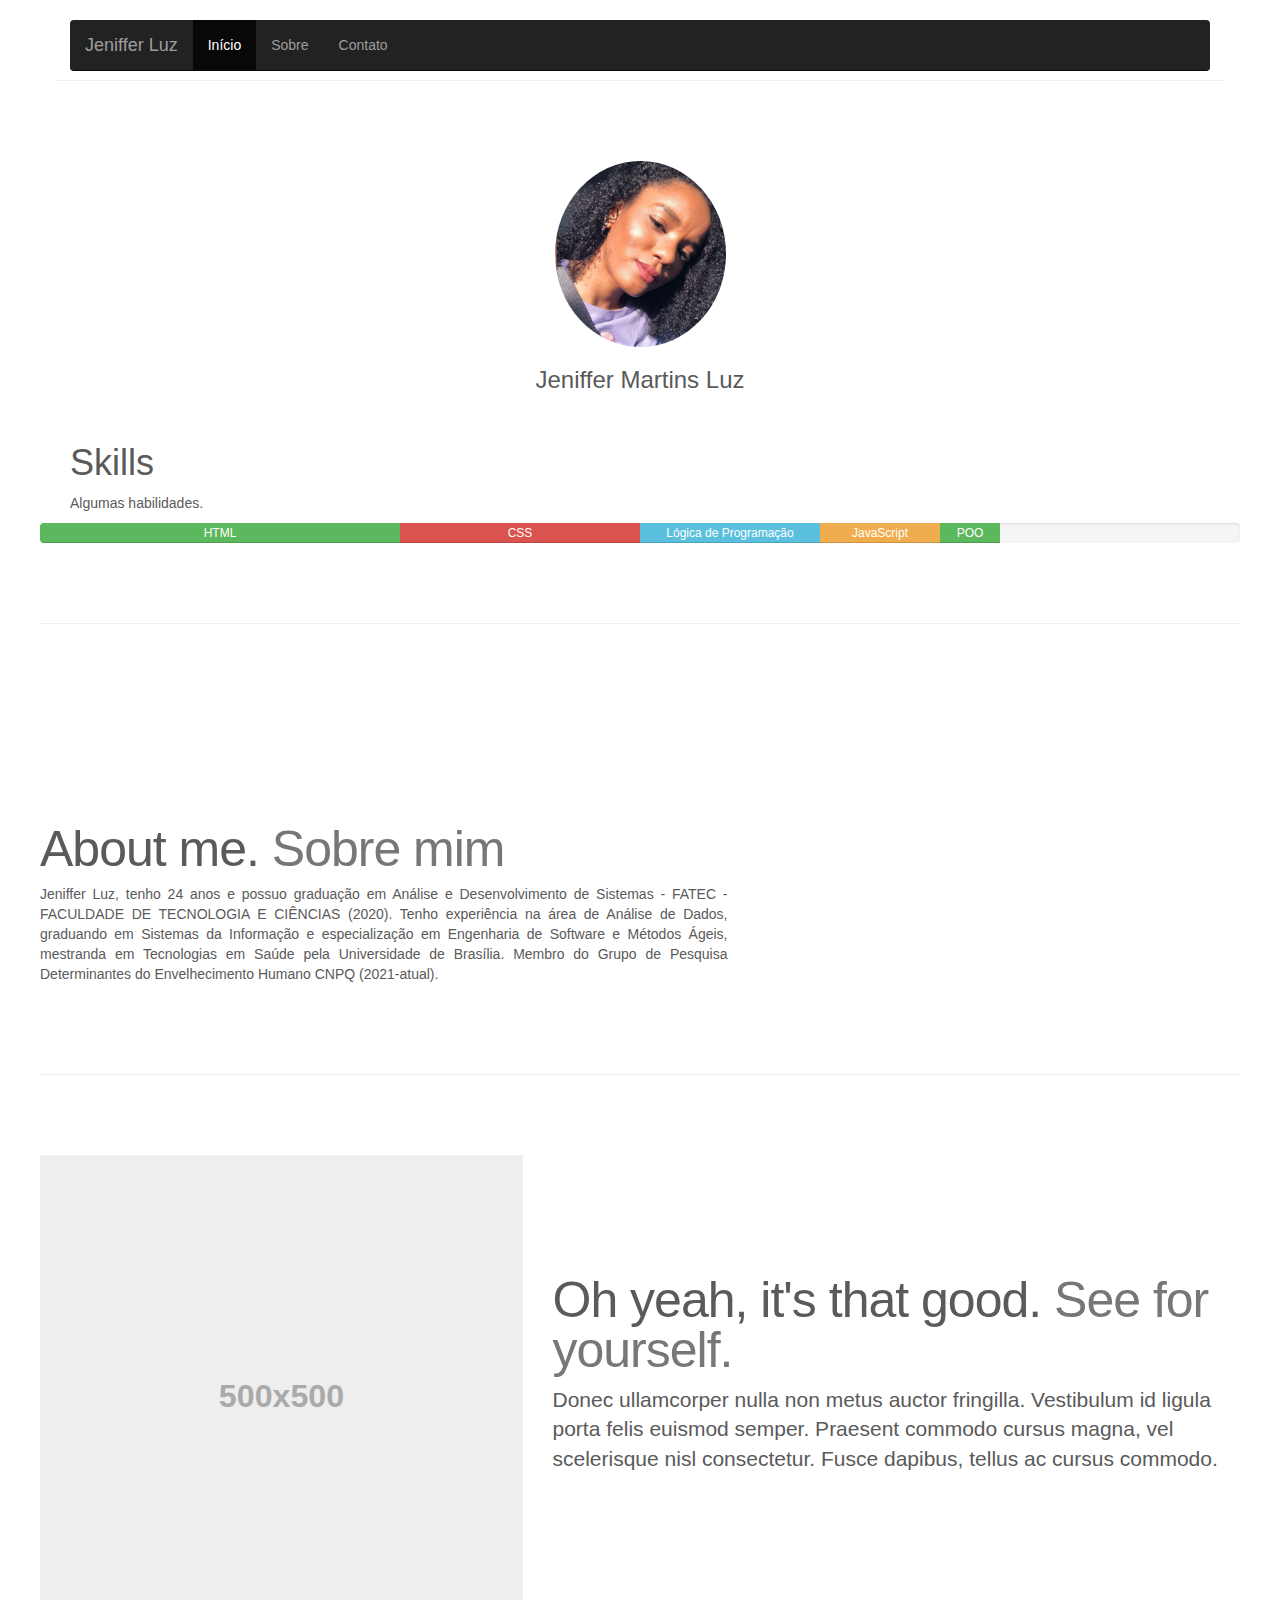
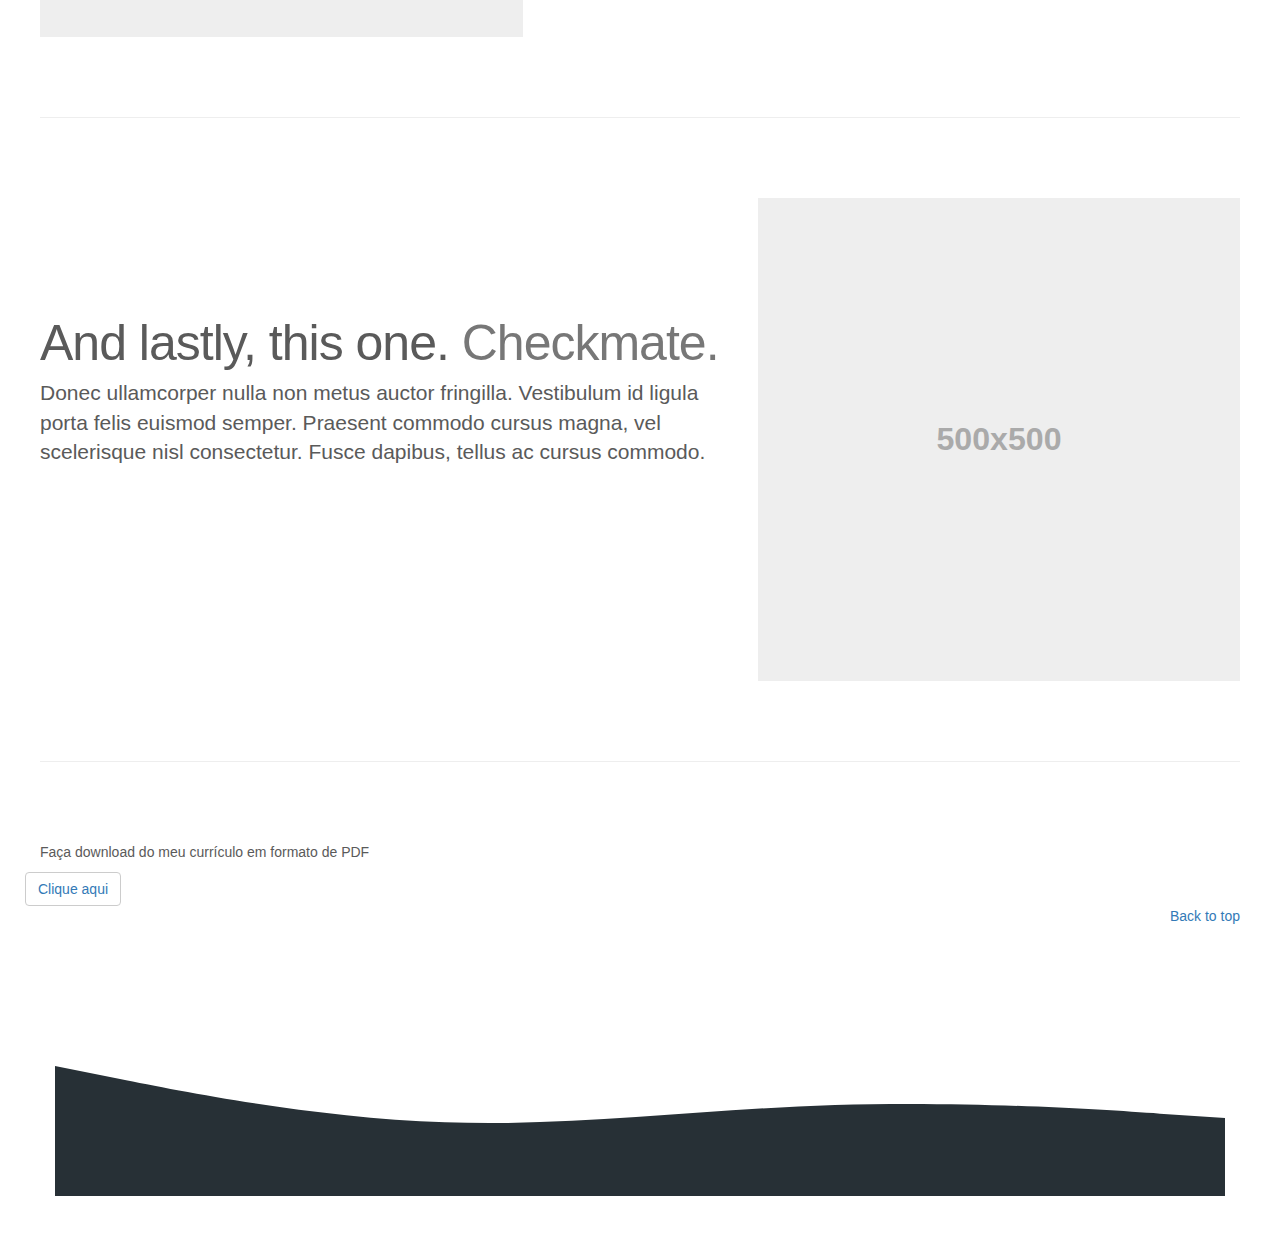
==== index2.html @ 51f7d417 "commit" ====
<!DOCTYPE html>
<html lang="en">

<head>
    <meta charset="utf-8">
    <meta http-equiv="X-UA-Compatible" content="IE=edge">
    <meta name="viewport" content="width=device-width, initial-scale=1">
    <!-- The above 3 meta tags *must* come first in the head; any other head content must come *after* these tags -->
    <meta name="description" content="">
    <meta name="author" content="">
    <link rel="icon" href="../../favicon.ico">

    <title>Jeniffer Luz</title>

    <!-- Bootstrap core CSS -->
    <link href="./assets/css/bootstrap.min.css" rel="stylesheet">

    <!-- IE10 viewport hack for Surface/desktop Windows 8 bug -->
    <link href="./assets/js/ie10-viewport-bug-workaround.js" rel="stylesheet">

    <!-- Just for debugging purposes. Don't actually copy these 2 lines! -->
    <!--[if lt IE 9]><script src="../../assets/js/ie8-responsive-file-warning.js"></script><![endif]-->
    <script src="./assets/js/ie-emulation-modes-warning.js"></script>

    <!-- HTML5 shim and Respond.js for IE8 support of HTML5 elements and media queries -->
    <!--[if lt IE 9]>
      <script src="https://oss.maxcdn.com/html5shiv/3.7.3/html5shiv.min.js"></script>
      <script src="https://oss.maxcdn.com/respond/1.4.2/respond.min.js"></script>
    <![endif]-->

    <!-- Custom styles for this template -->
    <link href="carousel.css" rel="stylesheet">
</head>
<!-- NAVBAR
================================================== -->

<body data-spy="scroll" data-target=".navbar" data-offset="50">

    <div class="navbar-wrapper">
        <div class="container">

            <nav class="navbar navbar-inverse navbar-static-top">
                <div class="container">
                    <div class="navbar-header">
                        <button type="button" class="navbar-toggle collapsed" data-toggle="collapse" data-target="#navbar" aria-expanded="false" aria-controls="navbar">
                <span class="sr-only">Toggle navigation</span>
                <span class="icon-bar"></span>
                <span class="icon-bar"></span>
                <span class="icon-bar"></span>
              </button>
                        <a class="navbar-brand" href="./index.html">Jeniffer Luz</a>
                    </div>
                    <div id="navbar" class="navbar-collapse collapse">
                        <ul class="nav navbar-nav">
                            <li class="active"><a href="#">Início</a></li>
                            <li><a href="#about">Sobre</a></li>
                            <li><a href="#contact">Contato</a></li>

                        </ul>
                    </div>
                </div>
            </nav>

        </div>
    </div>

    <div class="container marketing">



        <div class="row featurette">
            <hr class="featurette-divider">
            <div>
                <div>

                    <div class="container-fluid bg-2 text-center">
                        <img src="./Imagens/eur.PNG" alt="..." class="img-circle" width="15%">
                        <h3 class="margin">Jeniffer Martins Luz</h3>
                        <br>
                    </div>


                    <!-- /.row -->



                    <div class="row featurette">
                        <div class="container">
                            <h1>Skills</h1>
                            <p>Algumas habilidades.</p>
                        </div>
                        <div class="progress">
                            <div class="progress-bar progress-bar-success" role="progressbar" style="width:30%">
                                HTML
                            </div>
                            <div class="progress-bar progress-bar-danger" role="progressbar" style="width:20%">
                                CSS
                            </div>
                            <div class="progress-bar progress-bar-info" role="progressbar" style="width:15%">
                                Lógica de Programação
                            </div>
                            <div class="progress-bar progress-bar-warning" role="progressbar" style="width:10%">
                                JavaScript
                            </div>
                            <div class="progress-bar progress-bar-success" role="progressbar" style="width:5%">
                                POO
                            </div>
                        </div>

                        <hr class="featurette-divider">
                        <div class="row featurette">
                            <div class="col-md-7">
                                <h2 class="featurette-heading">About me. <span class="text-muted">Sobre mim </span></h2>
                                <p class="text-justify">Jeniffer Luz, tenho 24 anos e possuo graduação em Análise e Desenvolvimento de Sistemas - FATEC - FACULDADE DE TECNOLOGIA E CIÊNCIAS (2020). Tenho experiência na área de Análise de Dados, graduando em Sistemas da Informação
                                    e especialização em Engenharia de Software e Métodos Ágeis, mestranda em Tecnologias em Saúde pela Universidade de Brasília. Membro do Grupo de Pesquisa Determinantes do Envelhecimento Humano CNPQ (2021-atual).
                                </p>
                            </div>

                        </div>

                        <hr class="featurette-divider">

                        <div class="row featurette">
                            <div class="col-md-7 col-md-push-5">
                                <h2 class="featurette-heading">Oh yeah, it's that good. <span class="text-muted">See for yourself.</span></h2>
                                <p class="lead">Donec ullamcorper nulla non metus auctor fringilla. Vestibulum id ligula porta felis euismod semper. Praesent commodo cursus magna, vel scelerisque nisl consectetur. Fusce dapibus, tellus ac cursus commodo.</p>
                            </div>
                            <div class="col-md-5 col-md-pull-7">
                                <img class="featurette-image img-responsive center-block" data-src="holder.js/500x500/auto" alt="Generic placeholder image">
                            </div>
                        </div>

                        <hr class="featurette-divider">

                        <div class="row featurette">
                            <div class="col-md-7">
                                <h2 class="featurette-heading">And lastly, this one. <span class="text-muted">Checkmate.</span></h2>
                                <p class="lead">Donec ullamcorper nulla non metus auctor fringilla. Vestibulum id ligula porta felis euismod semper. Praesent commodo cursus magna, vel scelerisque nisl consectetur. Fusce dapibus, tellus ac cursus commodo.</p>
                            </div>
                            <div class="col-md-5">
                                <img class="featurette-image img-responsive center-block" data-src="holder.js/500x500/auto" alt="Generic placeholder image">
                            </div>
                        </div>

                        <hr class="featurette-divider">

                        <!-- /END THE FEATURETTES -->

                        <div class="row">
                            <div class="col-md-12">
                                <p>Faça download do meu currículo em formato de PDF </p>
                            </div>
                            <button type="button" class="btn btn-default">  <a href="./CV JENIFFER LUZ 2022.pdf" download="Currículo"> Clique aqui </a>
                         </button>

                        </div>
                        <!-- FOOTER -->
                        <footer>
                            <p class="pull-right"><a href="#">Back to top</a></p>
                        </footer>
                    </div>
                    <svg xmlns="http://www.w3.org/2000/svg" viewBox="0 0 1440 320"><path fill="#273036" fill-opacity="1" d="M0,160L80,176C160,192,320,224,480,229.3C640,235,800,213,960,208C1120,203,1280,213,1360,218.7L1440,224L1440,320L1360,320C1280,320,1120,320,960,320C800,320,640,320,480,320C320,320,160,320,80,320L0,320Z"></path></svg>
                    <!-- /.container -->
                </div>

                <!-- Bootstrap core JavaScript
    ================================================== -->
                <!-- Placed at the end of the document so the pages load faster -->
                <script src="https://ajax.googleapis.com/ajax/libs/jquery/1.12.4/jquery.min.js"></script>
                <script>
                    window.jQuery || document.write('<script src="../../assets/js/vendor/jquery.min.js"><\/script>')
                </script>
                <script src="./assets/js/bootstrap.min.js"></script>
                <!-- Just to make our placeholder images work. Don't actually copy the next line! -->
                <script src="./assets/js/vendor/holder.min.js"></script>
                <!-- IE10 viewport hack for Surface/desktop Windows 8 bug -->
                <script src="./assets/js/ie10-viewport-bug-workaround.js"></script>
</body>

</html>
---- carousel.css ----
/* GLOBAL STYLES
-------------------------------------------------- */


/* Padding below the footer and lighter body text */

body {
    padding-bottom: 40px;
    color: #5a5a5a;
}


/* CUSTOMIZE THE NAVBAR
-------------------------------------------------- */


/* Special class on .container surrounding .navbar, used for positioning it into place. */

.navbar-wrapper {
    position: absolute;
    top: 0;
    right: 0;
    left: 0;
    z-index: 20;
}


/* Flip around the padding for proper display in narrow viewports */

.navbar-wrapper>.container {
    padding-right: 0;
    padding-left: 0;
}

.navbar-wrapper .navbar {
    padding-right: 15px;
    padding-left: 15px;
}

.navbar-wrapper .navbar .container {
    width: auto;
}


/* CUSTOMIZE THE CAROUSEL
-------------------------------------------------- */


/* Carousel base class */

.carousel {
    height: 500px;
    margin-bottom: 60px;
}


/* Since positioning the image, we need to help out the caption */

.carousel-caption {
    z-index: 10;
}


/* Declare heights because of positioning of img element */

.carousel .item {
    height: 500px;
    background-color: #777;
}

.carousel-inner>.item>img {
    position: absolute;
    top: 0;
    left: 0;
    min-width: 100%;
    height: 500px;
}


/* MARKETING CONTENT
-------------------------------------------------- */


/* Center align the text within the three columns below the carousel */

.marketing .col-lg-4 {
    margin-bottom: 20px;
    text-align: center;
}

.marketing h2 {
    font-weight: normal;
}

.marketing .col-lg-4 p {
    margin-right: 10px;
    margin-left: 10px;
}


/* Featurettes
------------------------- */

.featurette-divider {
    margin: 80px 0;
    /* Space out the Bootstrap <hr> more */
}


/* Thin out the marketing headings */

.featurette-heading {
    font-weight: 300;
    line-height: 1;
    letter-spacing: -1px;
}


/* RESPONSIVE CSS
-------------------------------------------------- */

@media (min-width: 768px) {
    /* Navbar positioning foo */
    .navbar-wrapper {
        margin-top: 20px;
    }
    .navbar-wrapper .container {
        padding-right: 15px;
        padding-left: 15px;
    }
    .navbar-wrapper .navbar {
        padding-right: 0;
        padding-left: 0;
    }
    /* The navbar becomes detached from the top, so we round the corners */
    .navbar-wrapper .navbar {
        border-radius: 4px;
    }
    /* Bump up size of carousel content */
    .carousel-caption p {
        margin-bottom: 20px;
        font-size: 21px;
        line-height: 1.4;
    }
    .featurette-heading {
        font-size: 50px;
    }
}

@media (min-width: 992px) {
    .featurette-heading {
        margin-top: 120px;
    }
}
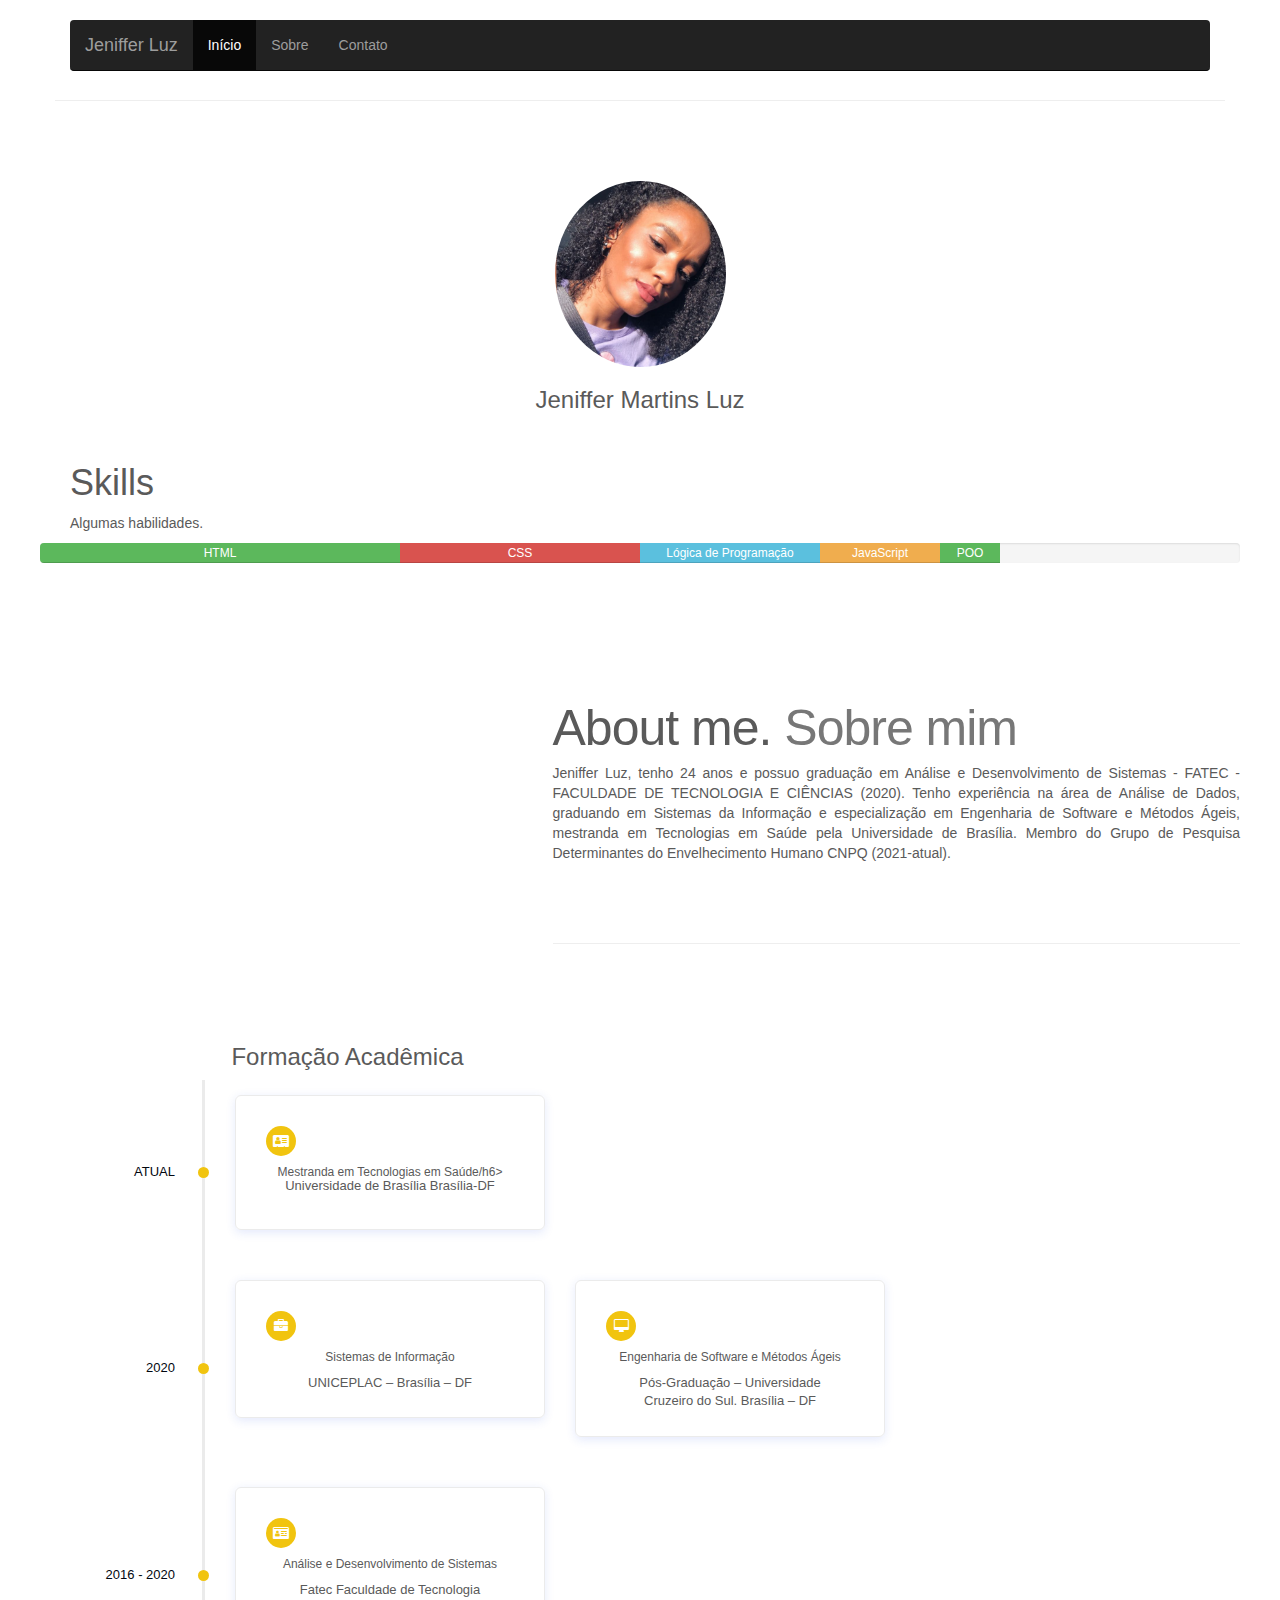
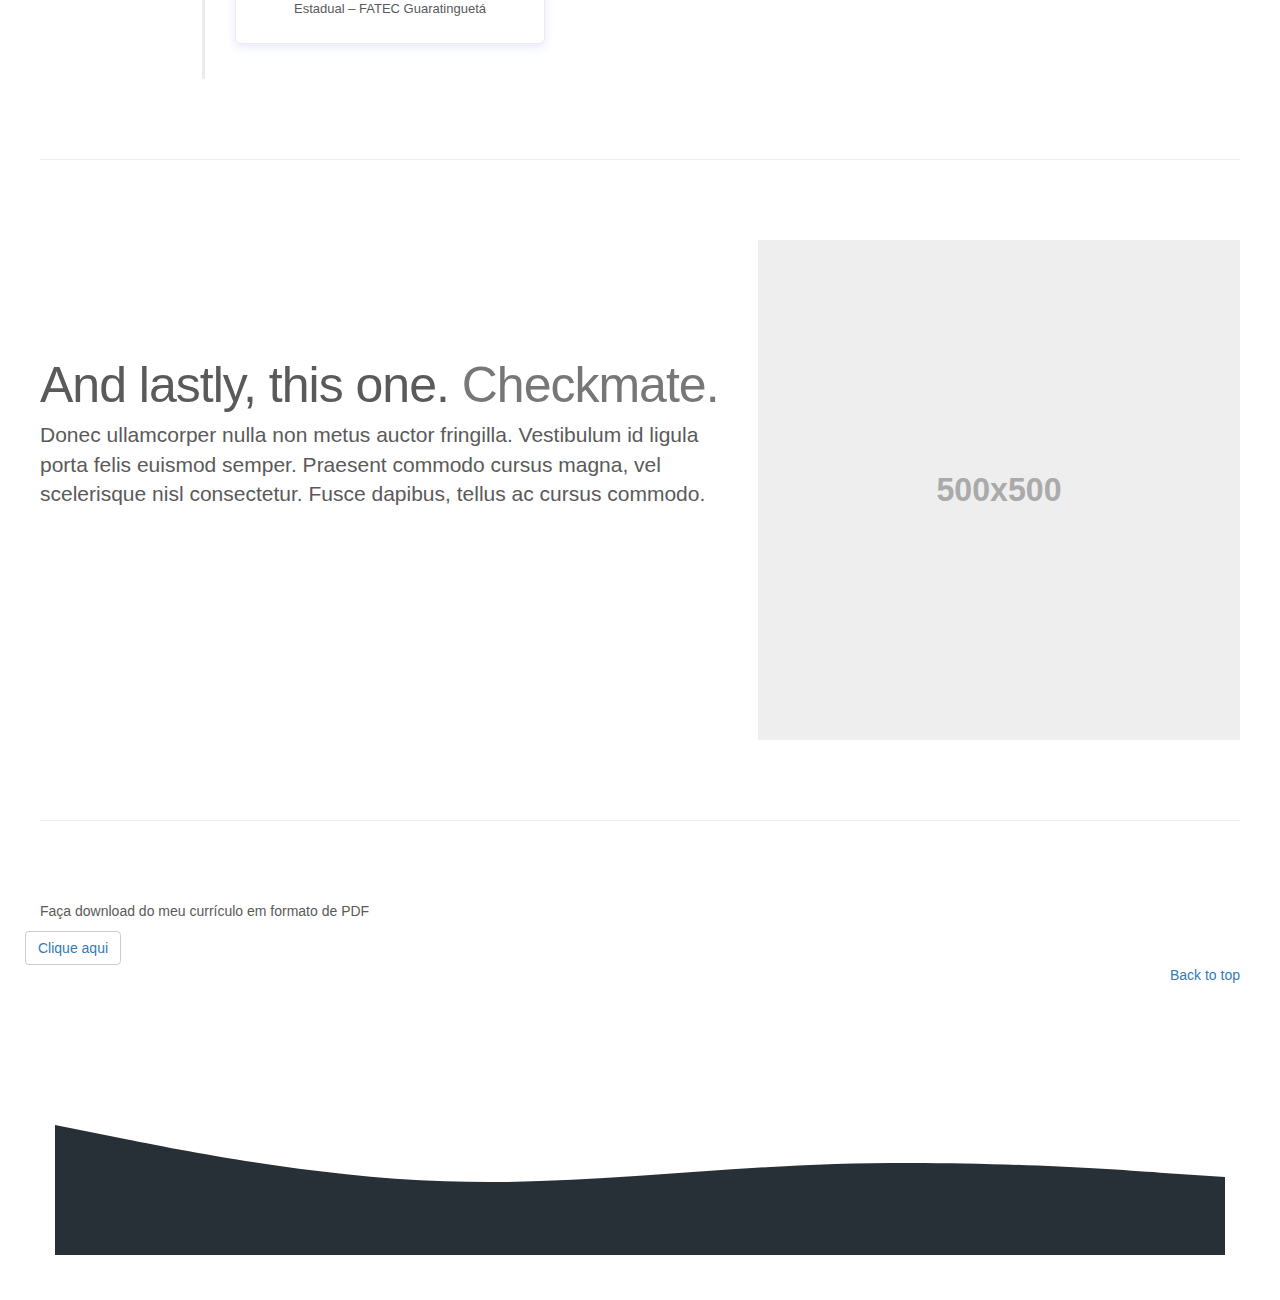
==== commit 9b7e5483: "commit" ====
--- a/index2.html
+++ b/index2.html
@@ -107,74 +107,154 @@
                             </div>
                         </div>
 
-                        <hr class="featurette-divider">
+
                         <div class="row featurette">
-                            <div class="col-md-7">
-                                <h2 class="featurette-heading">About me. <span class="text-muted">Sobre mim </span></h2>
-                                <p class="text-justify">Jeniffer Luz, tenho 24 anos e possuo graduação em Análise e Desenvolvimento de Sistemas - FATEC - FACULDADE DE TECNOLOGIA E CIÊNCIAS (2020). Tenho experiência na área de Análise de Dados, graduando em Sistemas da Informação
+                            <div class="col-md-7 col-md-push-5" ">
+                                <h2 class="featurette-heading ">About me. <span class="text-muted ">Sobre mim </span></h2>
+                                <p class="text-justify ">Jeniffer Luz, tenho 24 anos e possuo graduação em Análise e Desenvolvimento de Sistemas - FATEC - FACULDADE DE TECNOLOGIA E CIÊNCIAS (2020). Tenho experiência na área de Análise de Dados, graduando em Sistemas da Informação
                                     e especialização em Engenharia de Software e Métodos Ágeis, mestranda em Tecnologias em Saúde pela Universidade de Brasília. Membro do Grupo de Pesquisa Determinantes do Envelhecimento Humano CNPQ (2021-atual).
                                 </p>
-                            </div>
-
-                        </div>
-
-                        <hr class="featurette-divider">
-
-                        <div class="row featurette">
-                            <div class="col-md-7 col-md-push-5">
-                                <h2 class="featurette-heading">Oh yeah, it's that good. <span class="text-muted">See for yourself.</span></h2>
-                                <p class="lead">Donec ullamcorper nulla non metus auctor fringilla. Vestibulum id ligula porta felis euismod semper. Praesent commodo cursus magna, vel scelerisque nisl consectetur. Fusce dapibus, tellus ac cursus commodo.</p>
-                            </div>
-                            <div class="col-md-5 col-md-pull-7">
-                                <img class="featurette-image img-responsive center-block" data-src="holder.js/500x500/auto" alt="Generic placeholder image">
-                            </div>
-                        </div>
-
-                        <hr class="featurette-divider">
-
-                        <div class="row featurette">
-                            <div class="col-md-7">
-                                <h2 class="featurette-heading">And lastly, this one. <span class="text-muted">Checkmate.</span></h2>
-                                <p class="lead">Donec ullamcorper nulla non metus auctor fringilla. Vestibulum id ligula porta felis euismod semper. Praesent commodo cursus magna, vel scelerisque nisl consectetur. Fusce dapibus, tellus ac cursus commodo.</p>
-                            </div>
-                            <div class="col-md-5">
-                                <img class="featurette-image img-responsive center-block" data-src="holder.js/500x500/auto" alt="Generic placeholder image">
-                            </div>
-                        </div>
-
-                        <hr class="featurette-divider">
+                           <hr class="featurette-divider ">
+                        </div>
+
+                       
+                        <link href="https://maxcdn.bootstrapcdn.com/font-awesome/4.7.0/css/font-awesome.min.css " rel="stylesheet " />
+
+                        <section class="timeline_area section_padding_130 ">
+                            <div class="container ">
+                                <div class="row justify-content-center ">
+                                    <div class="col-12 col-sm-8 col-lg-6 ">
+                                        <!-- Section Heading-->
+                                        <div class="section_heading text-center ">
+                                          
+                                            <h3>Formação Acadêmica</h3>
+                                            <div class="line "></div>
+                                        </div>
+                                    </div>
+                                </div>
+                                <div class="row ">
+                                    <div class="col-12 ">
+                                        <!-- Timeline Area-->
+                                        <div class="apland-timeline-area ">
+                                            <!-- Single Timeline Content-->
+                                            <div class="single-timeline-area ">
+                                                <div class="timeline-date wow fadeInLeft " data-wow-delay="0.1s " style="visibility: visible; animation-delay: 0.1s; animation-name: fadeInLeft; ">
+                                                    <p>atual</p>
+                                                </div>
+                                                <div class="row ">
+                                                    <div class="col-12 col-md-6 col-lg-4 ">
+                                                        <div class="single-timeline-content d-flex wow fadeInLeft " data-wow-delay="0.3s " style="visibility: visible; animation-delay: 0.3s; animation-name: fadeInLeft; ">
+                                                            <div class="timeline-icon "><i class="fa fa-address-card " aria-hidden="true "></i></div>
+                                                            <div class="timeline-text ">
+                                                                <h6>Mestranda em Tecnologias em Saúde/h6>
+                                                                <p>Universidade de Brasília 
+                                                                    Brasília-DF
+                                                                    </p>
+                                                            </div>
+                                                        </div>
+                                                    </div>
+                                                    
+                                                </div>
+                                            </div>
+                                            <!-- Single Timeline Content-->
+                                            <div class="single-timeline-area ">
+                                                <div class="timeline-date wow fadeInLeft " data-wow-delay="0.1s " style="visibility: visible; animation-delay: 0.1s; animation-name: fadeInLeft; ">
+                                                    <p>2020</p>
+                                                </div>
+                                                <div class="row ">
+                                                    <div class="col-12 col-md-6 col-lg-4 ">
+                                                        <div class="single-timeline-content d-flex wow fadeInLeft " data-wow-delay="0.3s " style="visibility: visible; animation-delay: 0.3s; animation-name: fadeInLeft; ">
+                                                            <div class="timeline-icon "><i class="fa fa-briefcase " aria-hidden="true "></i></div>
+                                                            <div class="timeline-text ">
+                                                                <h6>Sistemas de Informação</h6>
+                                                                <p>UNICEPLAC – Brasília – DF</p>
+                                                            </div>
+                                                        </div>
+                                                    </div>
+                                                    <div class="col-12 col-md-6 col-lg-4 ">
+                                                        <div class="single-timeline-content d-flex wow fadeInLeft " data-wow-delay="0.5s " style="visibility: visible; animation-delay: 0.5s; animation-name: fadeInLeft; ">
+                                                            <div class="timeline-icon "><i class="fa fa-desktop " aria-hidden="true "></i></div>
+                                                            <div class="timeline-text ">
+                                                                <h6>Engenharia de Software e Métodos Ágeis</h6>
+                                                                <p>Pós-Graduação – Universidade Cruzeiro do Sul. 
+                                                                    Brasília – DF</p>
+                                                            </div>
+                                                        </div>
+                                                    </div>
+                                                </div>
+                                            </div>
+                                            <!-- Single Timeline Content-->
+                                            <div class="single-timeline-area ">
+                                                <div class="timeline-date wow fadeInLeft " data-wow-delay="0.1s " style="visibility: visible; animation-delay: 0.1s; animation-name: fadeInLeft; ">
+                                                    <p>2016 - 2020</p>
+                                                </div>
+                                                <div class="row ">
+                                                    <div class="col-12 col-md-6 col-lg-4 ">
+                                                        <div class="single-timeline-content d-flex wow fadeInLeft " data-wow-delay="0.3s " style="visibility: visible; animation-delay: 0.3s; animation-name: fadeInLeft; ">
+                                                            <div class="timeline-icon "><i class="fa fa-id-card " aria-hidden="true "></i></div>
+                                                            <div class="timeline-text ">
+                                                                <h6>Análise e Desenvolvimento de Sistemas</h6>
+                                                                <p>Fatec Faculdade de Tecnologia Estadual – FATEC
+                                                                    Guaratinguetá</p>
+                                                            </div>
+                                                        </div>
+                                                    </div>
+                                                    
+                                                    
+                                                    </div>
+                                                </div>
+                                            </div>
+                                        </div>
+                                    </div>
+                                </div>
+                            </div>
+                        </section>
+
+                        <hr class="featurette-divider ">
+
+                        <div class="row featurette ">
+                            <div class="col-md-7 ">
+                                <h2 class="featurette-heading ">And lastly, this one. <span class="text-muted ">Checkmate.</span></h2>
+                                <p class="lead ">Donec ullamcorper nulla non metus auctor fringilla. Vestibulum id ligula porta felis euismod semper. Praesent commodo cursus magna, vel scelerisque nisl consectetur. Fusce dapibus, tellus ac cursus commodo.</p>
+                            </div>
+                            <div class="col-md-5 ">
+                                <img class="featurette-image img-responsive center-block " data-src="holder.js/500x500/auto " alt="Generic placeholder image ">
+                            </div>
+                        </div>
+
+                        <hr class="featurette-divider ">
 
                         <!-- /END THE FEATURETTES -->
 
-                        <div class="row">
-                            <div class="col-md-12">
+                        <div class="row ">
+                            <div class="col-md-12 ">
                                 <p>Faça download do meu currículo em formato de PDF </p>
                             </div>
-                            <button type="button" class="btn btn-default">  <a href="./CV JENIFFER LUZ 2022.pdf" download="Currículo"> Clique aqui </a>
+                            <button type="button " class="btn btn-default ">  <a href="./CV JENIFFER LUZ 2022.pdf " download="Currículo "> Clique aqui </a>
                          </button>
 
                         </div>
                         <!-- FOOTER -->
                         <footer>
-                            <p class="pull-right"><a href="#">Back to top</a></p>
+                            <p class="pull-right "><a href="# ">Back to top</a></p>
                         </footer>
                     </div>
-                    <svg xmlns="http://www.w3.org/2000/svg" viewBox="0 0 1440 320"><path fill="#273036" fill-opacity="1" d="M0,160L80,176C160,192,320,224,480,229.3C640,235,800,213,960,208C1120,203,1280,213,1360,218.7L1440,224L1440,320L1360,320C1280,320,1120,320,960,320C800,320,640,320,480,320C320,320,160,320,80,320L0,320Z"></path></svg>
+                    <svg xmlns="http://www.w3.org/2000/svg " viewBox="0 0 1440 320 "><path fill="#273036 " fill-opacity="1 " d="M0,160L80,176C160,192,320,224,480,229.3C640,235,800,213,960,208C1120,203,1280,213,1360,218.7L1440,224L1440,320L1360,320C1280,320,1120,320,960,320C800,320,640,320,480,320C320,320,160,320,80,320L0,320Z "></path></svg>
                     <!-- /.container -->
                 </div>
 
                 <!-- Bootstrap core JavaScript
     ================================================== -->
                 <!-- Placed at the end of the document so the pages load faster -->
-                <script src="https://ajax.googleapis.com/ajax/libs/jquery/1.12.4/jquery.min.js"></script>
+                <script src="https://ajax.googleapis.com/ajax/libs/jquery/1.12.4/jquery.min.js "></script>
                 <script>
-                    window.jQuery || document.write('<script src="../../assets/js/vendor/jquery.min.js"><\/script>')
+                    window.jQuery || document.write('<script src="../../assets/js/vendor/jquery.min.js "><\/script>')
                 </script>
-                <script src="./assets/js/bootstrap.min.js"></script>
+                <script src="./assets/js/bootstrap.min.js "></script>
                 <!-- Just to make our placeholder images work. Don't actually copy the next line! -->
-                <script src="./assets/js/vendor/holder.min.js"></script>
+                <script src="./assets/js/vendor/holder.min.js "></script>
                 <!-- IE10 viewport hack for Surface/desktop Windows 8 bug -->
-                <script src="./assets/js/ie10-viewport-bug-workaround.js"></script>
+                <script src="./assets/js/ie10-viewport-bug-workaround.js "></script>
 </body>
 
 </html>--- a/carousel.css
+++ b/carousel.css
@@ -151,4 +151,141 @@
     .featurette-heading {
         margin-top: 120px;
     }
+}
+
+body {
+    margin-top: 20px;
+}
+
+.timeline_area {
+    position: relative;
+    z-index: 1;
+}
+
+.single-timeline-area {
+    position: relative;
+    z-index: 1;
+    padding-left: 180px;
+}
+
+@media only screen and (max-width: 575px) {
+    .single-timeline-area {
+        padding-left: 100px;
+    }
+}
+
+.single-timeline-area .timeline-date {
+    position: absolute;
+    width: 180px;
+    height: 100%;
+    top: 0;
+    left: 0;
+    z-index: 1;
+    display: -webkit-box;
+    display: -ms-flexbox;
+    display: flex;
+    -webkit-box-align: center;
+    -ms-flex-align: center;
+    -ms-grid-row-align: center;
+    align-items: center;
+    -webkit-box-pack: end;
+    -ms-flex-pack: end;
+    justify-content: flex-end;
+    padding-right: 60px;
+}
+
+@media only screen and (max-width: 575px) {
+    .single-timeline-area .timeline-date {
+        width: 100px;
+    }
+}
+
+.single-timeline-area .timeline-date::after {
+    position: absolute;
+    width: 3px;
+    height: 100%;
+    content: "";
+    background-color: #ebebeb;
+    top: 0;
+    right: 30px;
+    z-index: 1;
+}
+
+.single-timeline-area .timeline-date::before {
+    position: absolute;
+    width: 11px;
+    height: 11px;
+    border-radius: 50%;
+    background-color: #f1c40f;
+    content: "";
+    top: 50%;
+    right: 26px;
+    z-index: 5;
+    margin-top: -5.5px;
+}
+
+.single-timeline-area .timeline-date p {
+    margin-bottom: 0;
+    color: #020710;
+    font-size: 13px;
+    text-transform: uppercase;
+    font-weight: 500;
+}
+
+.single-timeline-area .single-timeline-content {
+    position: relative;
+    z-index: 1;
+    padding: 30px 30px 25px;
+    border-radius: 6px;
+    margin-bottom: 15px;
+    margin-top: 15px;
+    -webkit-box-shadow: 0 0.25rem 1rem 0 rgba(47, 91, 234, 0.125);
+    box-shadow: 0 0.25rem 1rem 0 rgba(47, 91, 234, 0.125);
+    border: 1px solid #ebebeb;
+}
+
+@media only screen and (max-width: 575px) {
+    .single-timeline-area .single-timeline-content {
+        padding: 20px;
+    }
+}
+
+.single-timeline-area .single-timeline-content .timeline-icon {
+    -webkit-transition-duration: 500ms;
+    transition-duration: 500ms;
+    width: 30px;
+    height: 30px;
+    background-color: #f1c40f;
+    -webkit-box-flex: 0;
+    -ms-flex: 0 0 30px;
+    flex: 0 0 30px;
+    text-align: center;
+    max-width: 30px;
+    border-radius: 50%;
+    margin-right: 15px;
+}
+
+.single-timeline-area .single-timeline-content .timeline-icon i {
+    color: #ffffff;
+    line-height: 30px;
+}
+
+.single-timeline-area .single-timeline-content .timeline-text h6 {
+    -webkit-transition-duration: 500ms;
+    transition-duration: 500ms;
+}
+
+.single-timeline-area .single-timeline-content .timeline-text p {
+    font-size: 13px;
+    margin-bottom: 0;
+}
+
+.single-timeline-area .single-timeline-content:hover .timeline-icon,
+.single-timeline-area .single-timeline-content:focus .timeline-icon {
+    background-color: #020710;
+}
+
+.single-timeline-area .single-timeline-content:hover .timeline-text h6,
+.single-timeline-area .single-timeline-content:focus .timeline-text h6 {
+    color: #3f43fd;
 }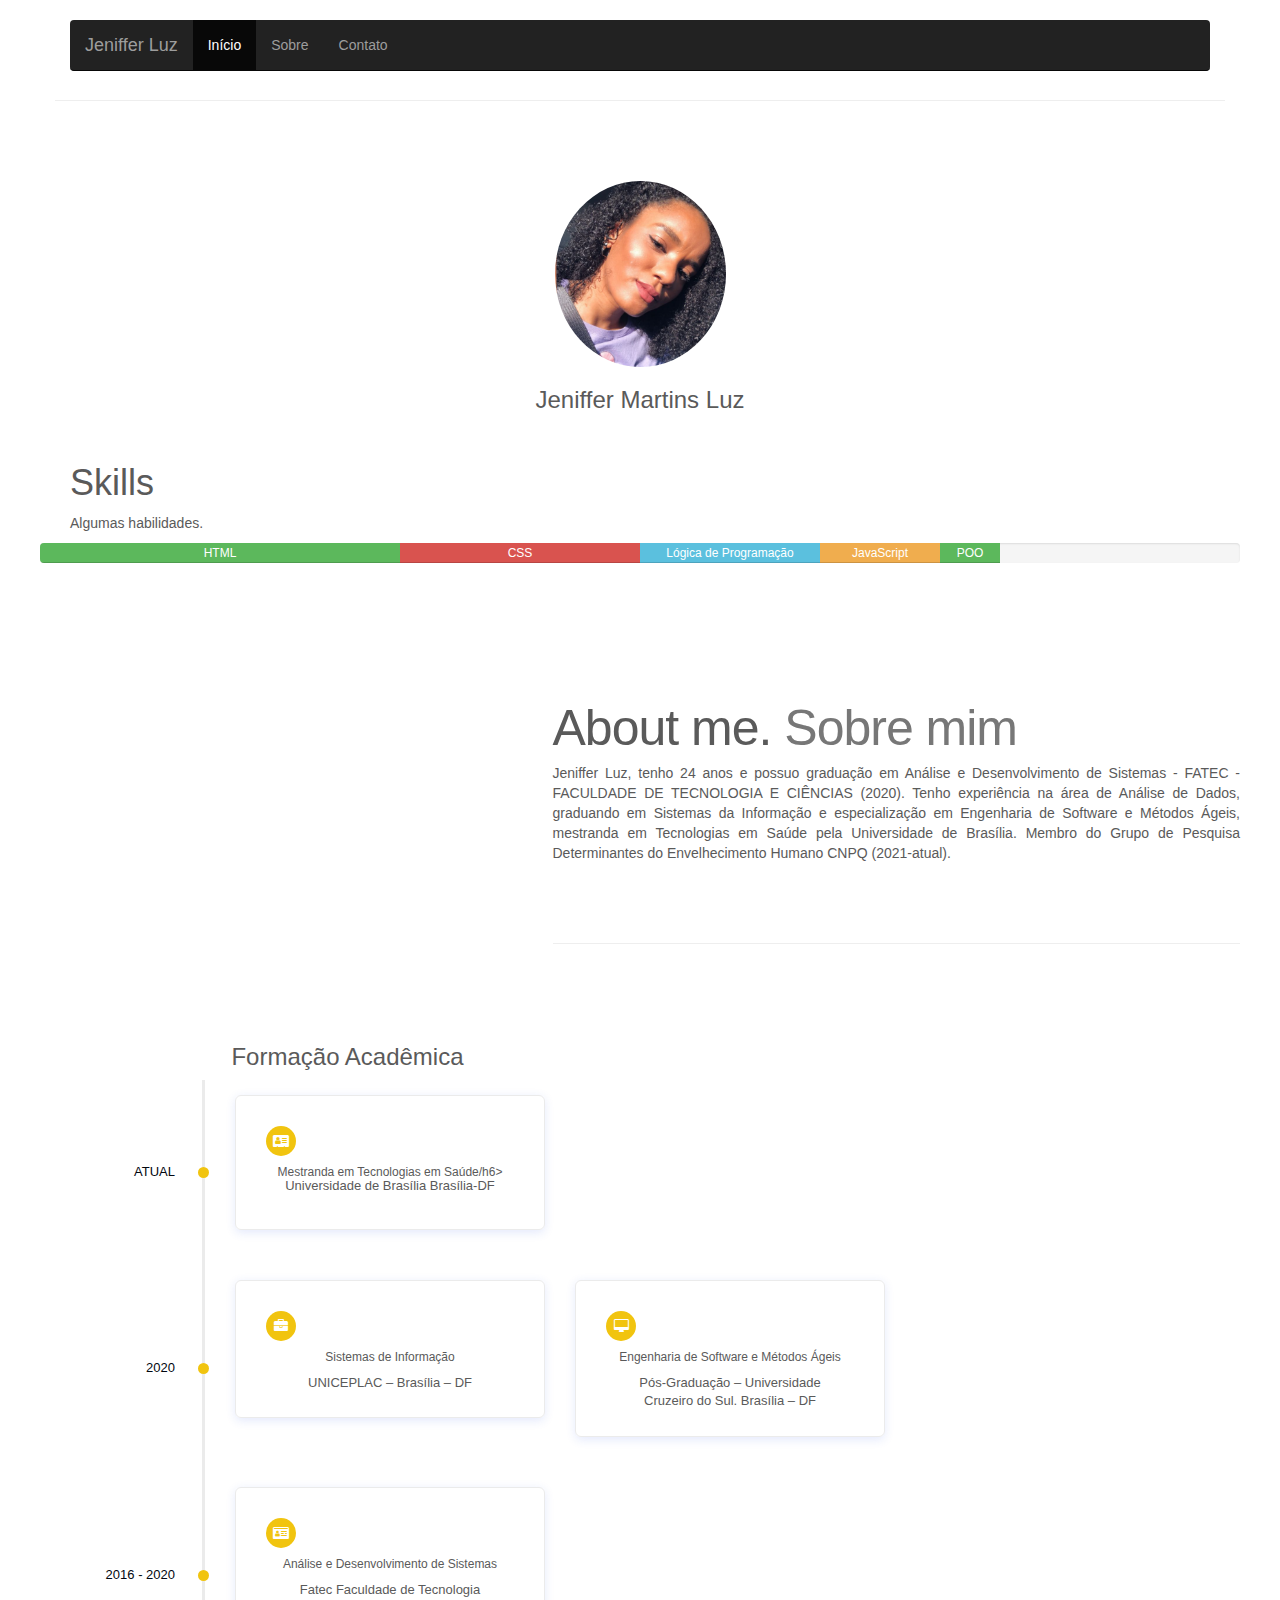
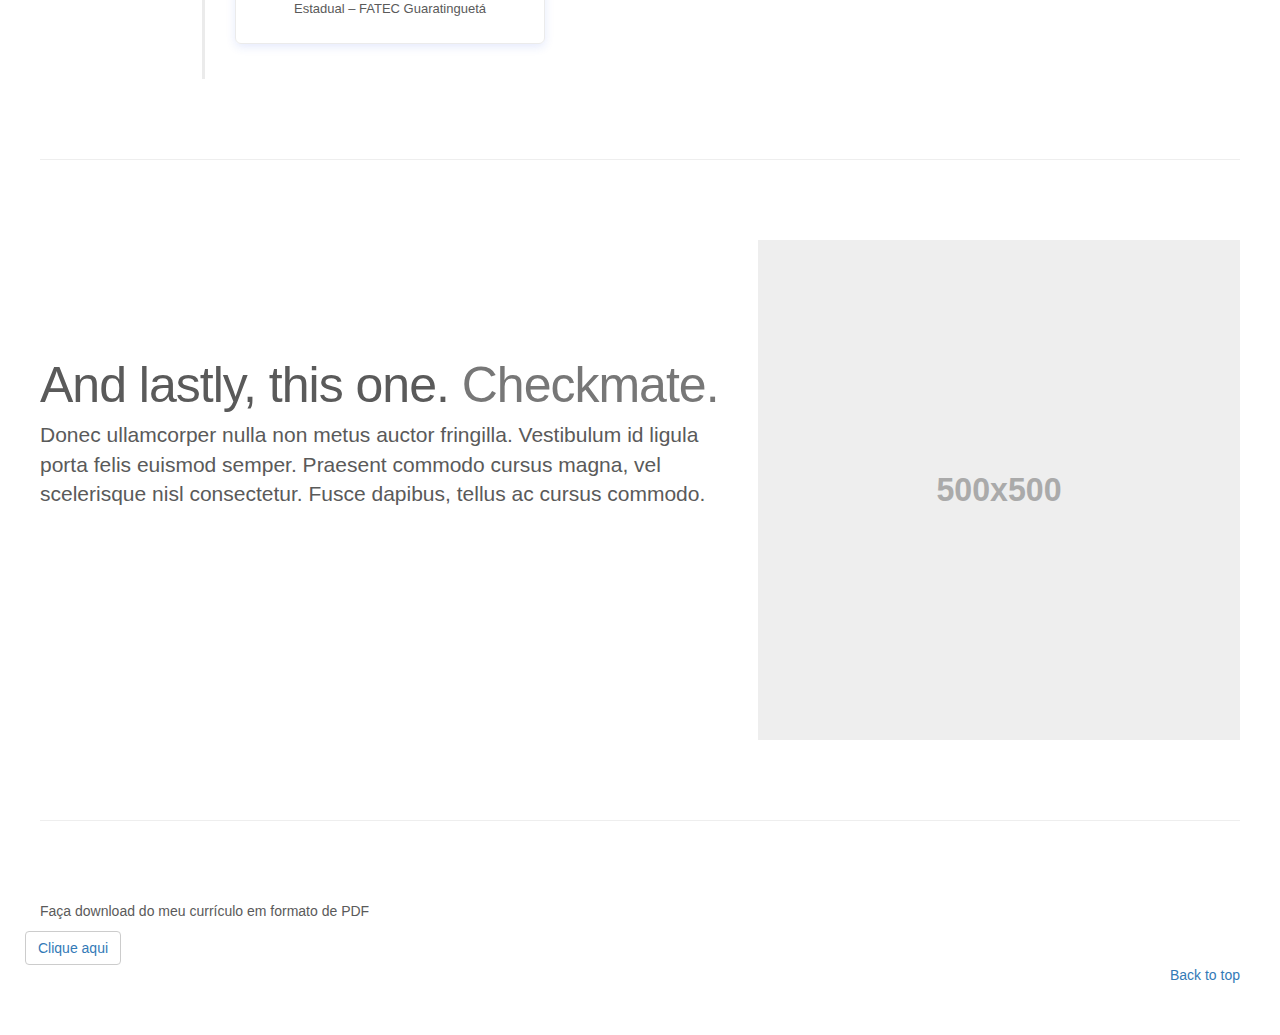
==== commit 89fd3be4: "commit" ====
--- a/index2.html
+++ b/index2.html
@@ -239,8 +239,7 @@
                             <p class="pull-right "><a href="# ">Back to top</a></p>
                         </footer>
                     </div>
-                    <svg xmlns="http://www.w3.org/2000/svg " viewBox="0 0 1440 320 "><path fill="#273036 " fill-opacity="1 " d="M0,160L80,176C160,192,320,224,480,229.3C640,235,800,213,960,208C1120,203,1280,213,1360,218.7L1440,224L1440,320L1360,320C1280,320,1120,320,960,320C800,320,640,320,480,320C320,320,160,320,80,320L0,320Z "></path></svg>
-                    <!-- /.container -->
+                  <!-- /.container -->
                 </div>
 
                 <!-- Bootstrap core JavaScript
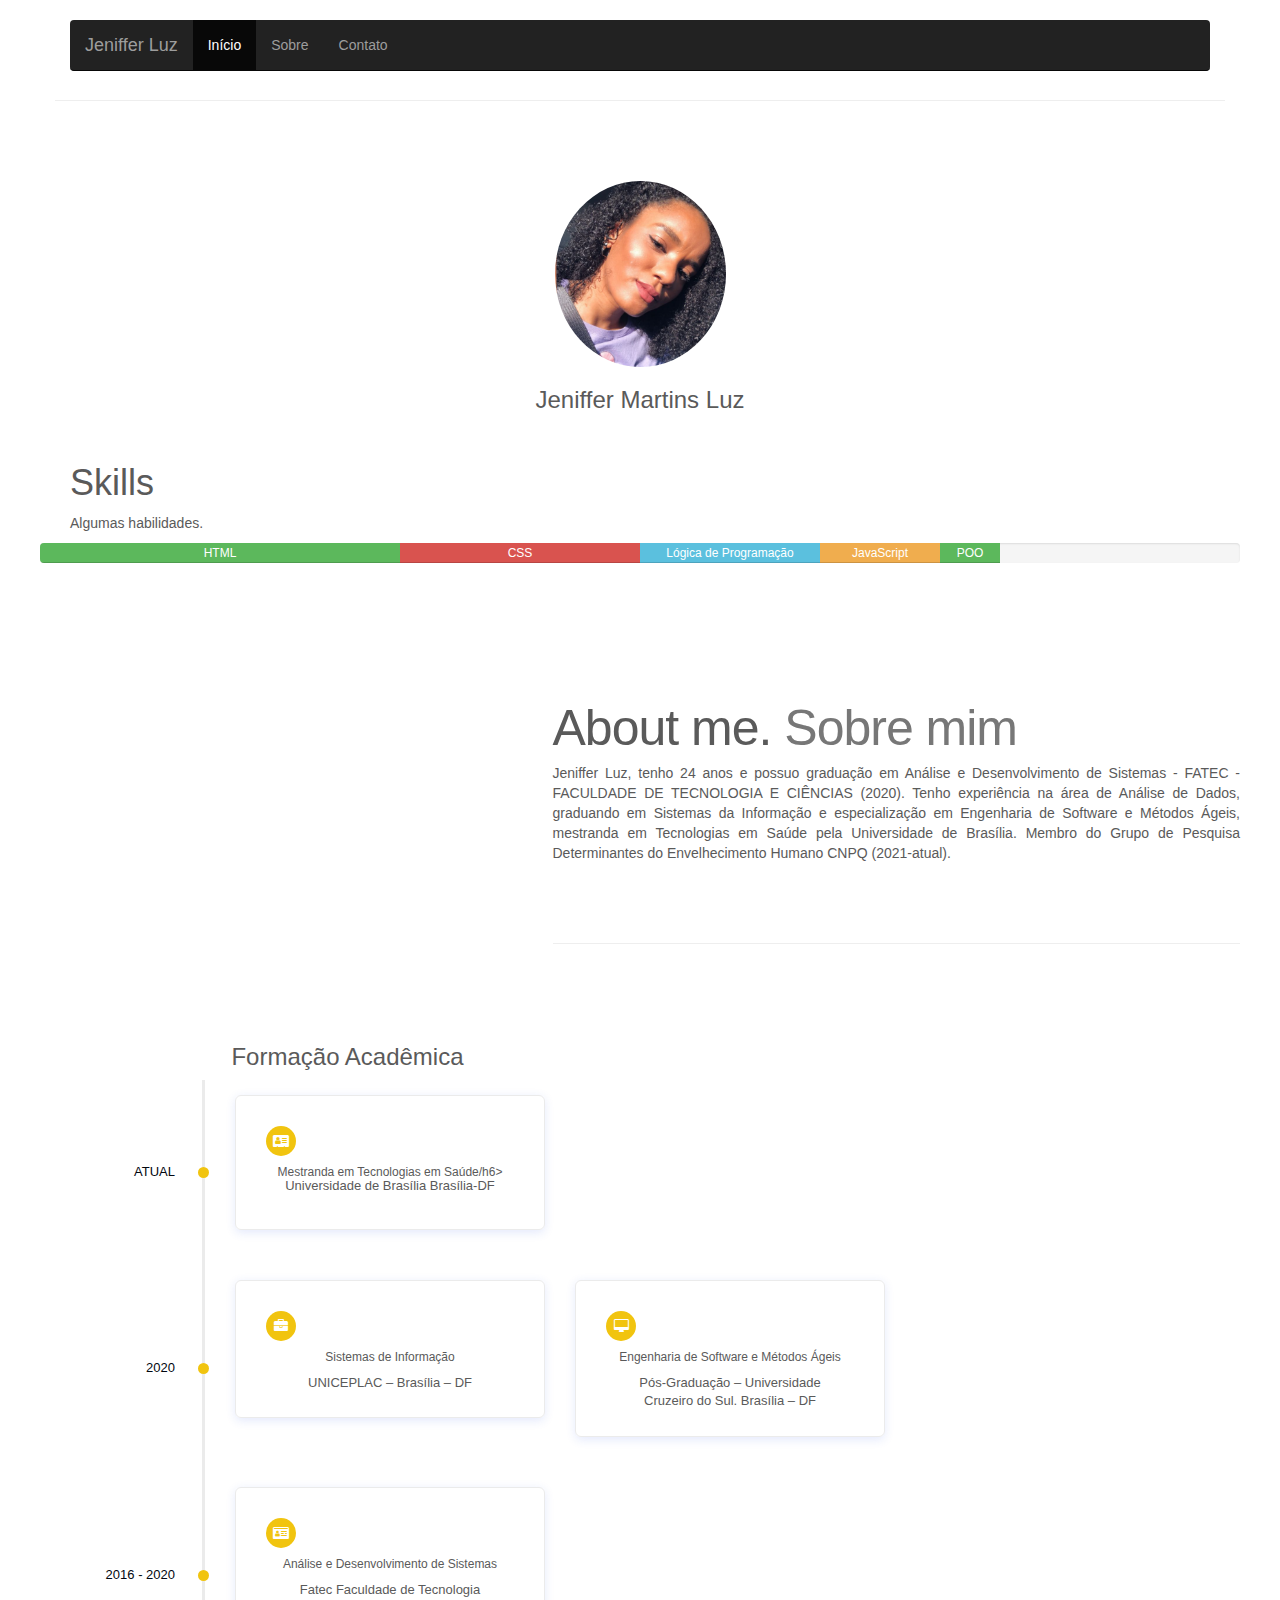
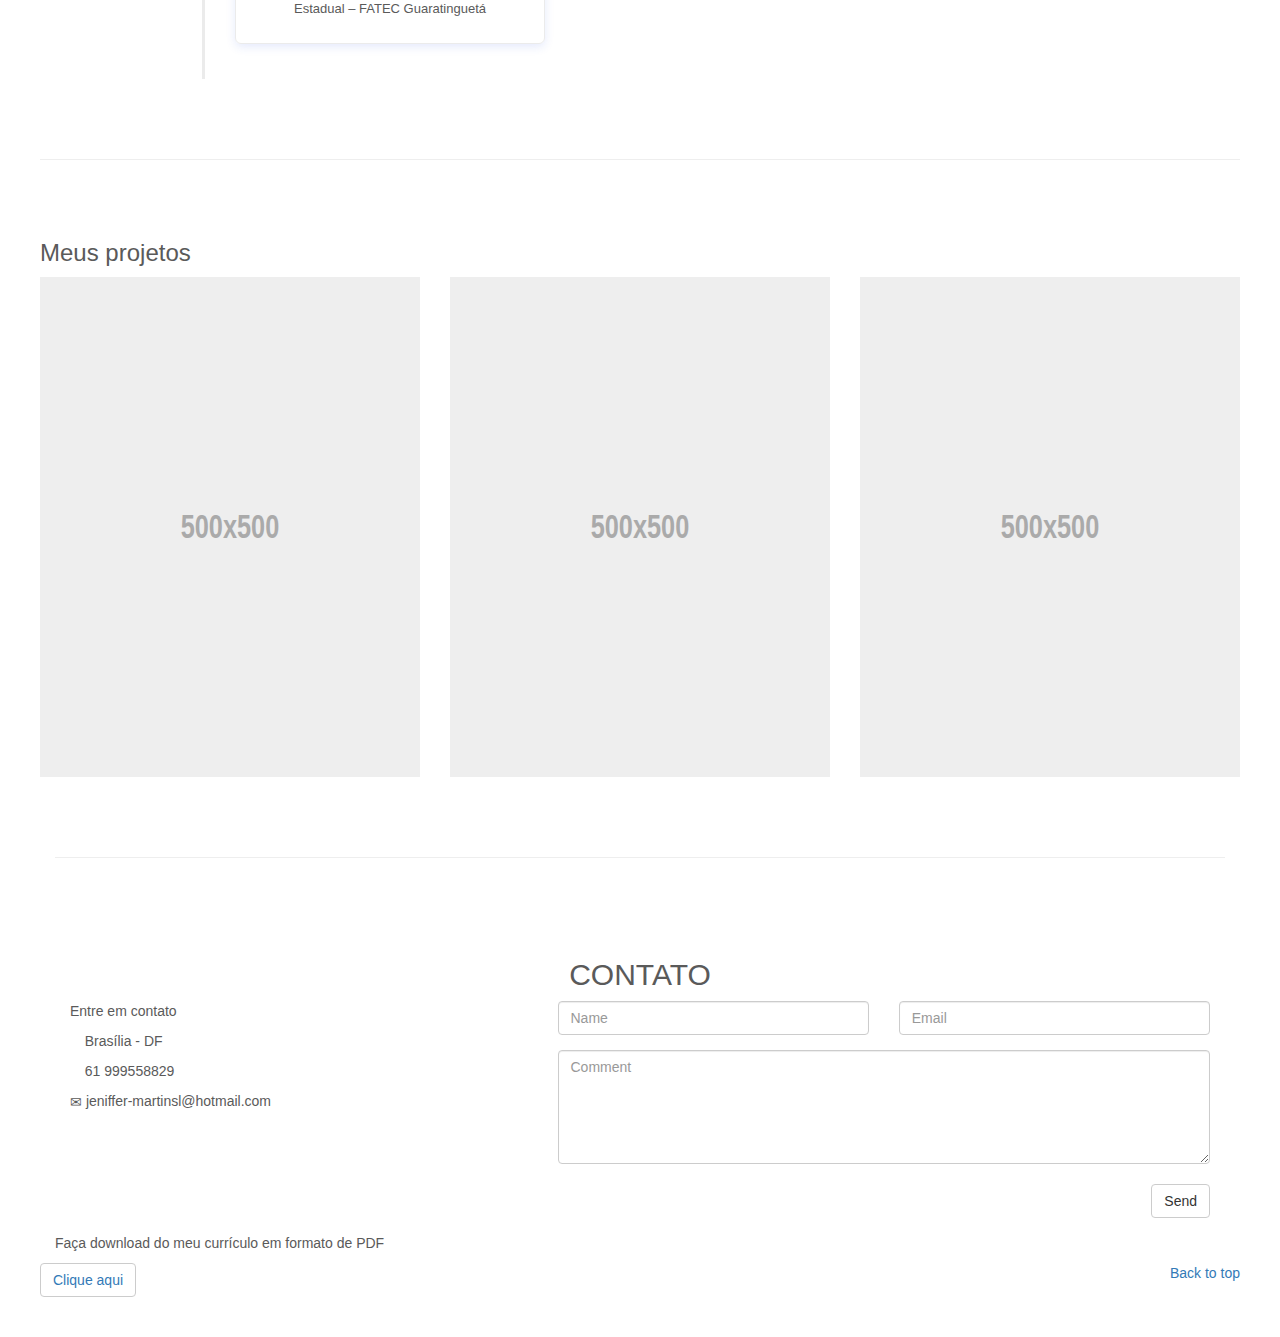
==== commit 99118c5c: "commit" ====
--- a/index2.html
+++ b/index2.html
@@ -48,7 +48,7 @@
                 <span class="icon-bar"></span>
                 <span class="icon-bar"></span>
               </button>
-                        <a class="navbar-brand" href="./index.html">Jeniffer Luz</a>
+                        <a class="navbar-brand" href="#">Jeniffer Luz</a>
                     </div>
                     <div id="navbar" class="navbar-collapse collapse">
                         <ul class="nav navbar-nav">
@@ -210,32 +210,62 @@
                             </div>
                         </section>
 
+                  
                         <hr class="featurette-divider ">
 
+                        <h3>Meus projetos</h3>
                         <div class="row featurette ">
-                            <div class="col-md-7 ">
-                                <h2 class="featurette-heading ">And lastly, this one. <span class="text-muted ">Checkmate.</span></h2>
-                                <p class="lead ">Donec ullamcorper nulla non metus auctor fringilla. Vestibulum id ligula porta felis euismod semper. Praesent commodo cursus magna, vel scelerisque nisl consectetur. Fusce dapibus, tellus ac cursus commodo.</p>
-                            </div>
-                            <div class="col-md-5 ">
+                           
+                            <div class="col-md-4 ">
                                 <img class="featurette-image img-responsive center-block " data-src="holder.js/500x500/auto " alt="Generic placeholder image ">
                             </div>
-                        </div>
-
+                            <div class="col-md-4 ">
+                                <img class="featurette-image img-responsive center-block " data-src="holder.js/500x500/auto " alt="Generic placeholder image ">
+                            </div>
+                            <div class="col-md-4 ">
+                                <img class="featurette-image img-responsive center-block " data-src="holder.js/500x500/auto " alt="Generic placeholder image ">
+                            </div>
+                        </div>
+
+                          
+
+                        </div>
                         <hr class="featurette-divider ">
-
-                        <!-- /END THE FEATURETTES -->
-
-                        <div class="row ">
-                            <div class="col-md-12 ">
-                                <p>Faça download do meu currículo em formato de PDF </p>
-                            </div>
-                            <button type="button " class="btn btn-default ">  <a href="./CV JENIFFER LUZ 2022.pdf " download="Currículo "> Clique aqui </a>
-                         </button>
-
-                        </div>
+                        <div id="contact " class="container-fluid bg-grey ">
+                            <h2 class="text-center ">CONTATO</h2>
+                            <div class="row ">
+                              <div class="col-sm-5 ">
+                                <p>Entre em contato</p>
+                                <p><span class="glyphicon glyphicon-map-marker "></span> Brasília - DF</p>
+                                <p><span class="glyphicon glyphicon-phone "></span> 61 999558829</p>
+                                <p><span class="glyphicon glyphicon-envelope "></span> jeniffer-martinsl@hotmail.com</p>
+                              </div>
+                              <div class="col-sm-7 slideanim ">
+                                <div class="row ">
+                                  <div class="col-sm-6 form-group ">
+                                    <input class="form-control " id="name " name="name " placeholder="Name " type="text " required>
+                                  </div>
+                                  <div class="col-sm-6 form-group ">
+                                    <input class="form-control " id="email " name="email " placeholder="Email " type="email " required>
+                                  </div>
+                                </div>
+                                <textarea class="form-control " id="comments " name="comments " placeholder="Comment " rows="5 "></textarea><br>
+                                <div class="row ">
+                                  <div class="col-sm-12 form-group ">
+                                    <button class="btn btn-default pull-right " type="submit ">Send</button>
+                                  </div>
+                                </div>
+                              </div>
+                            </div>
+                          </div>
                         <!-- FOOTER -->
                         <footer>
+                            <div class="row ">
+                                <div class="col-md-12 ">
+                                    <p>Faça download do meu currículo em formato de PDF </p>
+                                </div>
+                                <button type="button " class="btn btn-default ">  <a href="./CV JENIFFER LUZ 2022.pdf " download="Currículo "> Clique aqui </a>
+                             </button>
                             <p class="pull-right "><a href="# ">Back to top</a></p>
                         </footer>
                     </div>
